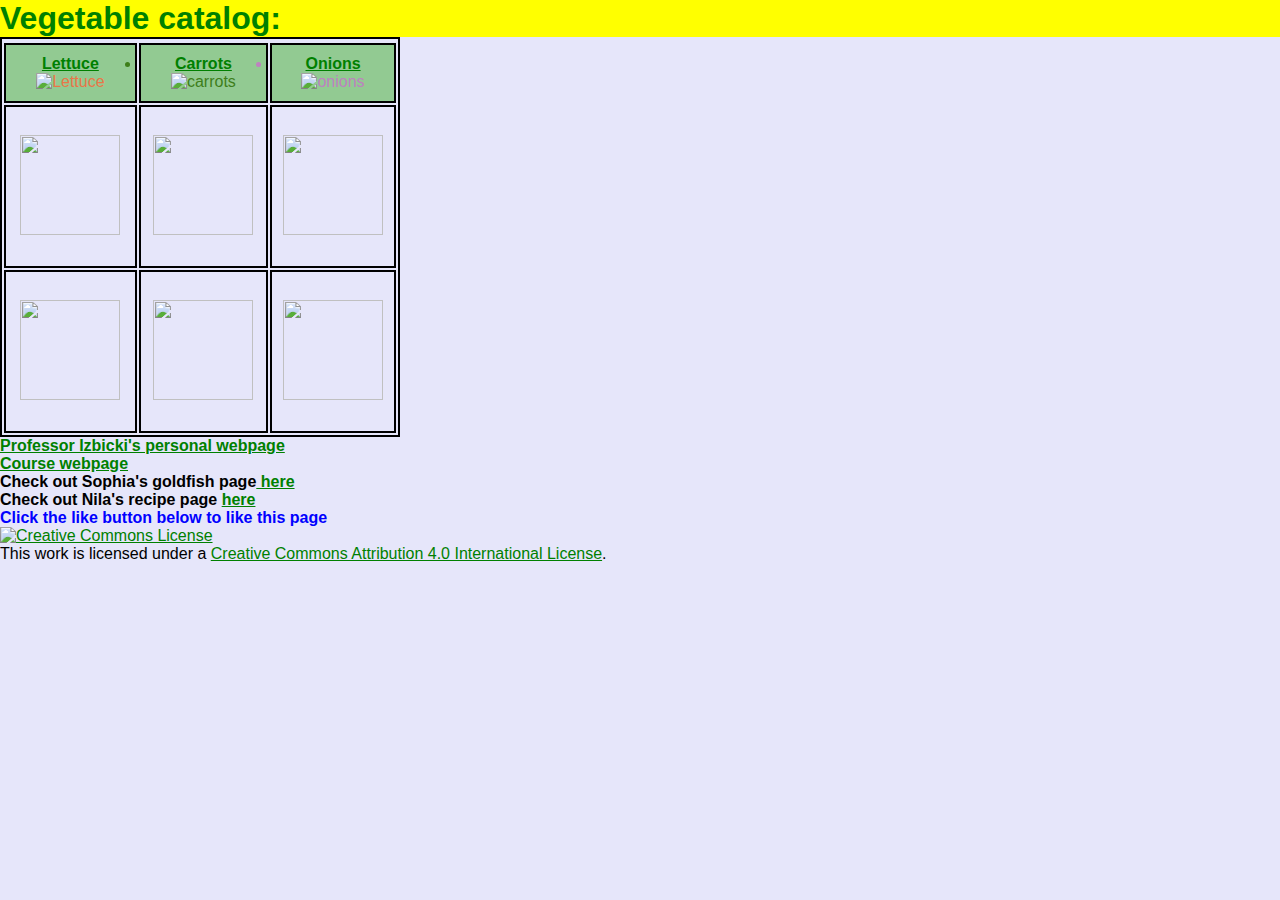
==== website/index.html @ b45d4ded "u" ====
<!DOCTYPE html>
<html lang= "en" >
  <head>
    <link href= "style.css" link rel = "stylesheet" >
    <meta name="description" content="This is a vegetable catalog, click to learn more about vegetables">
    <Title>
         Vegetable catalog 
    </Title>
      
    <script 
    async src="https://www.googletagmanager.com/gtag/js?id=G-K6YR6P5PLX">
    </script> 
  </head>    
  <body>
      <table>
          <tr>
            <h1>
              <div 
              id="header">Vegetable catalog:
              </div>
            </h1>
          </tr>

          <div id= "table">
            <ul>
              <tr>
                <td id="first"> <li> <b> <a href= 'https://milesba4.github.io/lettuce.html'> Lettuce </a> </b> <img src="https://cdn.britannica.com/77/170677-050-F7333D51/lettuce.jpg" alt="Lettuce" height=100 width=100 /> </li> </td>
                <td id='second'> <li> <b> <a href='https://milesba4.github.io/carrot.html'> Carrots </a> </b> <img src="https://www.jessicagavin.com/wp-content/uploads/2019/02/carrots-7-1200.jpg" alt="carrots" height=100 width=100 /> </li> </td>
                <td id="third"> <li> <b> <a href = 'https://milesba4.github.io/onion.html'> Onions </a> </b> <img src="https://www.almanac.com/sites/default/files/styles/opengraph/public/image_nodes/onions.jpg?itok=D-BEgxyj" alt="onions" height=100 width=100 /> </li> </td>
              </tr>
            </ul>
          </div>


          <tr>
            <td><img src="https://media.newyorker.com/photos/5b6b08d3a676470b4ea9b91f/1:1/w_1748,h_1748,c_limit/Rosner-Lettuce.jpg" height=100 width=100 /> </td>
            <td><img src="https://www.almanac.com/sites/default/files/image_nodes/carrots-table_popidar-ss.jpg" height=100 width=100 /> </td>
            <td><img src="https://solidstarts.com/wp-content/uploads/Onions-for-Babies-scaled.jpg" height=100 width=100 /> </td>
          </tr>

          <tr>
            <td><img src="https://www.gardeningknowhow.com/wp-content/uploads/2019/12/romaine.jpg" height=100 width=100 /> </td>
            <td><img src="https://contentgrid.thdstatic.com/hdus/en_US/DTCCOMNEW/Articles/how-to-grow-carrots-hero.jpg" height=100 width=100 /> </td>
            <td><img src= "https://www.almanac.com/sites/default/files/users/The%20Editors/onions-field_full_width.jpg" height=100 width=100 /> </td>
          </tr>
      </table>

    <div id="fb-root"></div>
    <script async defer crossorigin="anonymous" src="https://connect.facebook.net/en_US/sdk.js#xfbml=1&version=v11.0" nonce="E9PP5lax"></script>
    <p><b> <a href="https://izbicki.me/"> Professor Izbicki's personal webpage</a> </b></p>

    <p><b> <a href=https://github.com/mikeizbicki/cmc-csci040> Course webpage </a> </b></p>

    <p><b> Check out Sophia's goldfish page<a href= "http://Sophiahuangg.github.io"> here </a></b></p>

    <p><b> Check out Nila's recipe page <a href= "https://nilavenkat.github.io/Recipes/"> here </a></b></p>

    <span id = "like"> <b> Click the like button below to like this page </b> </span> 

    <p>
      <div class="fb-like" data-href="https://developers.facebook.com/docs/plugins/" data-width="" data-layout="button" data-action="like" data-size="large" data-share="false"></div>
    </p>
    <p> 
      <a rel="license" href="http://creativecommons.org/licenses/by/4.0/">
      <img alt="Creative Commons License" style="border-width:0" src="https://i.creativecommons.org/l/by/4.0/80x15.png" /></a>
      <br />This work is licensed under a <a rel="license" href="http://creativecommons.org/licenses/by/4.0/">Creative Commons Attribution 4.0 International License</a>.
    </p>
 
  </body>

</html>
---- website/style.css ----
*{ 
margin:0;
padding:0;
font-family: sans-serif;
}
.banner{
width : 100%;
height : 100vh;
background-image:linear-gradient(rgba(0,0,0,0.75),rgba(0,0,0,0.75)), url(../images/veggies.jpeg);
background-size: cover;
background-position:center;

}



table {

width: 400px; height: 400px;
}

tr {
 text-align: center;
}
td#first { 
    color: rgb(233, 118, 72);
    background-color:rgb(146, 202, 146);
}
td#second { 
    color: rgb(62, 126, 26);
    background-color:rgb(146, 202, 146);
}

td#third {
    color: rgb(190, 129, 192);
    background-color:rgb(146, 202, 146);
}

div#table {
    background-color:rgb(146, 202, 146);
}
table,td {
    border: 2px solid #000;
}
h1#text{ color: red;

}

div#header{
    color: green;
}

div.b{
border: 1px solid green;

}
div.description{
    color: red;

}

div#table {
background-color: red;

}
span#like {

    color: blue;
}

div.location1 {
    color: red;
}

span#funfacts {

    color: red;
}

a {
    color: red;
}

a:link {
    color: green;
}

a:hover {
    color: green;
}
p:hover, h1:hover, a:hover {
    background-color: yellow;
  }

  body {
    background-color: lightblue;
  }
  
  @media screen and (min-width: 400px) {
    body {
      background-color: lightgreen;
    }
  }
  
  @media screen and (min-width: 800px) {
    body {
      background-color: lavender;
    }
  }
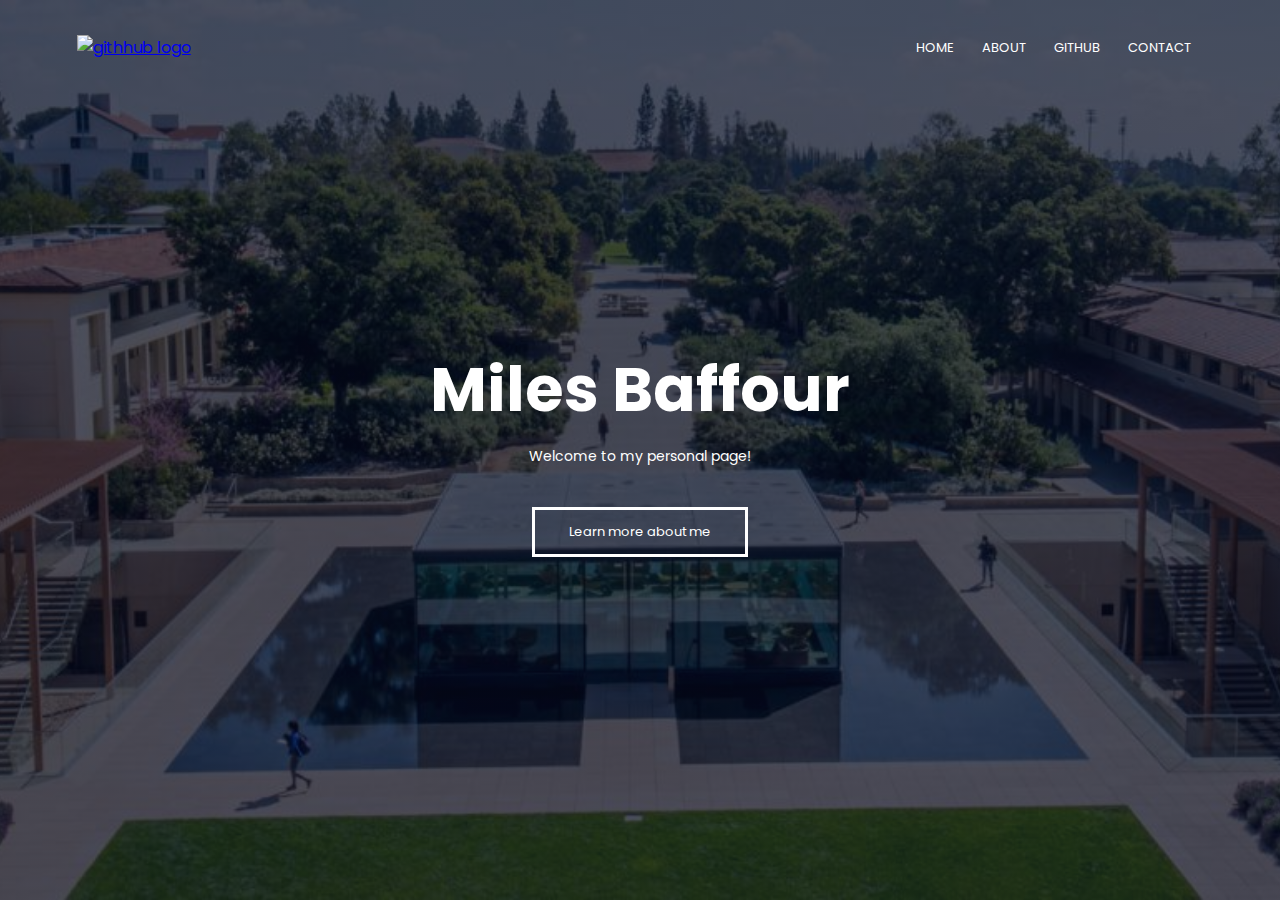
==== commit f79bf49c: "boilerplate about" ====
--- a/website/index.html
+++ b/website/index.html
@@ -2,70 +2,44 @@
 <html lang= "en" >
   <head>
     <link href= "style.css" link rel = "stylesheet" >
-    <meta name="description" content="This is a vegetable catalog, click to learn more about vegetables">
-    <Title>
-         Vegetable catalog 
-    </Title>
-      
-    <script 
-    async src="https://www.googletagmanager.com/gtag/js?id=G-K6YR6P5PLX">
-    </script> 
-  </head>    
+    <meta name="description" content="This is my personal page, click to learn more about me">
+    <Title> Miles Baffour BIO </Title>
+    <link link rel="stylesheet" href="https://cdn.jsdelivr.net/npm/@fortawesome/fontawesome-free@5.15.4/css/fontawesome.min.css" integrity="sha384-jLKHWM3JRmfMU0A5x5AkjWkw/EYfGUAGagvnfryNV3F9VqM98XiIH7VBGVoxVSc7" crossorigin="anonymous">
+  </head> 
   <body>
-      <table>
-          <tr>
-            <h1>
-              <div 
-              id="header">Vegetable catalog:
-              </div>
-            </h1>
-          </tr>
-
-          <div id= "table">
+    <section class= "header">
+        <nav>
+          <a href= "index.html"><img src = "https://cdn-icons-png.flaticon.com/512/25/25231.png" height=100 width=100 alt="githhub logo"></a>
+          <div class= "nav-links" id = navLinks>
+            <i class="fa-solid fa-hexagon-xmark" onclick= "hideMenu()"> </i>
             <ul>
-              <tr>
-                <td id="first"> <li> <b> <a href= 'https://milesba4.github.io/lettuce.html'> Lettuce </a> </b> <img src="https://cdn.britannica.com/77/170677-050-F7333D51/lettuce.jpg" alt="Lettuce" height=100 width=100 /> </li> </td>
-                <td id='second'> <li> <b> <a href='https://milesba4.github.io/carrot.html'> Carrots </a> </b> <img src="https://www.jessicagavin.com/wp-content/uploads/2019/02/carrots-7-1200.jpg" alt="carrots" height=100 width=100 /> </li> </td>
-                <td id="third"> <li> <b> <a href = 'https://milesba4.github.io/onion.html'> Onions </a> </b> <img src="https://www.almanac.com/sites/default/files/styles/opengraph/public/image_nodes/onions.jpg?itok=D-BEgxyj" alt="onions" height=100 width=100 /> </li> </td>
-              </tr>
+              <li><a href = "https://milesba4.github.io/"> HOME </a></li>
+              <li><a href = ""> ABOUT </a></li>
+              <li><a href = "https://github.com/milesba4"> GITHUB </a></li>
+              <li><a href = ""> CONTACT </a></li>
             </ul>
           </div>
+          <i class="fa fa-bars" onclick="showMenu()"></i>
+        </nav>
+        <div class="text-box">
+          <h1>Miles Baffour</h1>
+          <p> Welcome to my personal page!</p>
+          <a href="" class= "buttn"> Learn more about me </a>
+        </div>
 
+    </section>
+  <!---Javascript for menu--->
+    <script>
+      navLinks = document.getElementById("navLinks")
 
-          <tr>
-            <td><img src="https://media.newyorker.com/photos/5b6b08d3a676470b4ea9b91f/1:1/w_1748,h_1748,c_limit/Rosner-Lettuce.jpg" height=100 width=100 /> </td>
-            <td><img src="https://www.almanac.com/sites/default/files/image_nodes/carrots-table_popidar-ss.jpg" height=100 width=100 /> </td>
-            <td><img src="https://solidstarts.com/wp-content/uploads/Onions-for-Babies-scaled.jpg" height=100 width=100 /> </td>
-          </tr>
+      function showMenu(){
+        navLinks.style.right= "0"
+      }
+      function hideMenu(){
+        navLinks.style.right = "-200px"
+      }
+    </script>
 
-          <tr>
-            <td><img src="https://www.gardeningknowhow.com/wp-content/uploads/2019/12/romaine.jpg" height=100 width=100 /> </td>
-            <td><img src="https://contentgrid.thdstatic.com/hdus/en_US/DTCCOMNEW/Articles/how-to-grow-carrots-hero.jpg" height=100 width=100 /> </td>
-            <td><img src= "https://www.almanac.com/sites/default/files/users/The%20Editors/onions-field_full_width.jpg" height=100 width=100 /> </td>
-          </tr>
-      </table>
-
-    <div id="fb-root"></div>
-    <script async defer crossorigin="anonymous" src="https://connect.facebook.net/en_US/sdk.js#xfbml=1&version=v11.0" nonce="E9PP5lax"></script>
-    <p><b> <a href="https://izbicki.me/"> Professor Izbicki's personal webpage</a> </b></p>
-
-    <p><b> <a href=https://github.com/mikeizbicki/cmc-csci040> Course webpage </a> </b></p>
-
-    <p><b> Check out Sophia's goldfish page<a href= "http://Sophiahuangg.github.io"> here </a></b></p>
-
-    <p><b> Check out Nila's recipe page <a href= "https://nilavenkat.github.io/Recipes/"> here </a></b></p>
-
-    <span id = "like"> <b> Click the like button below to like this page </b> </span> 
-
-    <p>
-      <div class="fb-like" data-href="https://developers.facebook.com/docs/plugins/" data-width="" data-layout="button" data-action="like" data-size="large" data-share="false"></div>
-    </p>
-    <p> 
-      <a rel="license" href="http://creativecommons.org/licenses/by/4.0/">
-      <img alt="Creative Commons License" style="border-width:0" src="https://i.creativecommons.org/l/by/4.0/80x15.png" /></a>
-      <br />This work is licensed under a <a rel="license" href="http://creativecommons.org/licenses/by/4.0/">Creative Commons Attribution 4.0 International License</a>.
-    </p>
- 
   </body>
 
-</html>+</html> --- a/website/style.css
+++ b/website/style.css
@@ -1,109 +1,124 @@
+@import url('https://fonts.googleapis.com/css2?family=Poppins:ital,wght@0,200;0,300;0,700;0,900;1,300&family=Pushster&family=Source+Sans+Pro:ital,wght@0,200;0,600;1,300&family=The+Nautigal:wght@400;700&display=swap');
 *{ 
-margin:0;
-padding:0;
-font-family: sans-serif;
+    margin:0;
+    padding:0;
+    font-family:'Poppins', sans-serif;
 }
-.banner{
-width : 100%;
-height : 100vh;
-background-image:linear-gradient(rgba(0,0,0,0.75),rgba(0,0,0,0.75)), url(../images/veggies.jpeg);
-background-size: cover;
-background-position:center;
+
+.header{
+    min-height: 100vh;
+    width:100%;
+    background-image:linear-gradient(rgba(4,9,30,0.7),rgba(4,9,30,0.7)), url(/cmc\ box\ .jpeg);
+    background-position: center;
+    background-size: cover;
+    position: relative;
+}
+
+nav{
+    display:flex;
+    padding: 2% 6%;
+    justify-content: space-between;
+    align-items: center;
+}
+
+nav img{
+   width:150px;
+}
+
+.nav-links{
+    flex:1;
+    text-align: right;
+}
+.nav-links ul li{
+list-style: none;
+display: inline-block;
+padding: 8px 12px;
+position: relative;
+}
+.nav-links ul li a{
+color: white;
+text-decoration: none;
+font-size: 13px;
+}
+.nav-links ul li::after{
+    content:'';
+    width: 0%;
+    height: 2px; 
+    background:rgb(46, 46, 236); 
+    display: block;
+    margin: auto;
+    transition: 0.5s;
+}
+.nav-links ul li:hover::after{
+    width: 100%;
+}
+.text-box{
+    width:90%;
+    color: white;
+    position:absolute;
+    top:50%;
+    left: 50%;
+    transform: translate(-50%,-50%);
+    text-align: center;
 
 }
+.text-box h1{
+    font-size:62px;
+}
+.text-box p{
+margin:10px 0 40px;
+font-size: 14px;
+color: white ;
+}
+.buttn{
+display: inline-block;
+text-decoration: none;
+color: #fff;
+border: 3px solid #fff;
+padding: 12px 34px;
+font-size: 13px;
+background: transparent;
+position: relative;
+cursor: pointer;
 
-
-
-table {
-
-width: 400px; height: 400px;
+}
+.buttn:hover{
+    border: 1px solid rgb(46, 46, 236);
+    background: rgb(46, 46, 236);
+    transition: 1s;
 }
 
-tr {
- text-align: center;
-}
-td#first { 
-    color: rgb(233, 118, 72);
-    background-color:rgb(146, 202, 146);
-}
-td#second { 
-    color: rgb(62, 126, 26);
-    background-color:rgb(146, 202, 146);
-}
-
-td#third {
-    color: rgb(190, 129, 192);
-    background-color:rgb(146, 202, 146);
-}
-
-div#table {
-    background-color:rgb(146, 202, 146);
-}
-table,td {
-    border: 2px solid #000;
-}
-h1#text{ color: red;
+nav.fa{
+    display: none;
 
 }
+@media(max-width: 700px){
+    .text-box h1{
+        font-size: 20px;
+    }
+    .nav-links ul li{
+    display: block;
+    }
+    .nav-links{
+    position:absolute;
+    background:rgb(5, 5, 5);
+    height: 100vh;
+    width: 200px;
+    top:0;
+    right:-200px;
+    text-align: left;
+    z-index: 2;
+    transition:1s;
+    }
+    nav.fa{
+    display:block;
+    color:#fff;
+    margin:10px;
+    font-size:22px;
+    cursor: pointer;
+    }
+    .nav-links ul{
+    padding:30px;
+    }
 
-div#header{
-    color: green;
-}
-
-div.b{
-border: 1px solid green;
-
-}
-div.description{
-    color: red;
-
-}
-
-div#table {
-background-color: red;
-
-}
-span#like {
-
-    color: blue;
-}
-
-div.location1 {
-    color: red;
-}
-
-span#funfacts {
-
-    color: red;
-}
-
-a {
-    color: red;
-}
-
-a:link {
-    color: green;
-}
-
-a:hover {
-    color: green;
-}
-p:hover, h1:hover, a:hover {
-    background-color: yellow;
-  }
-
-  body {
-    background-color: lightblue;
-  }
-  
-  @media screen and (min-width: 400px) {
-    body {
-      background-color: lightgreen;
-    }
-  }
-  
-  @media screen and (min-width: 800px) {
-    body {
-      background-color: lavender;
-    }
-  }+}